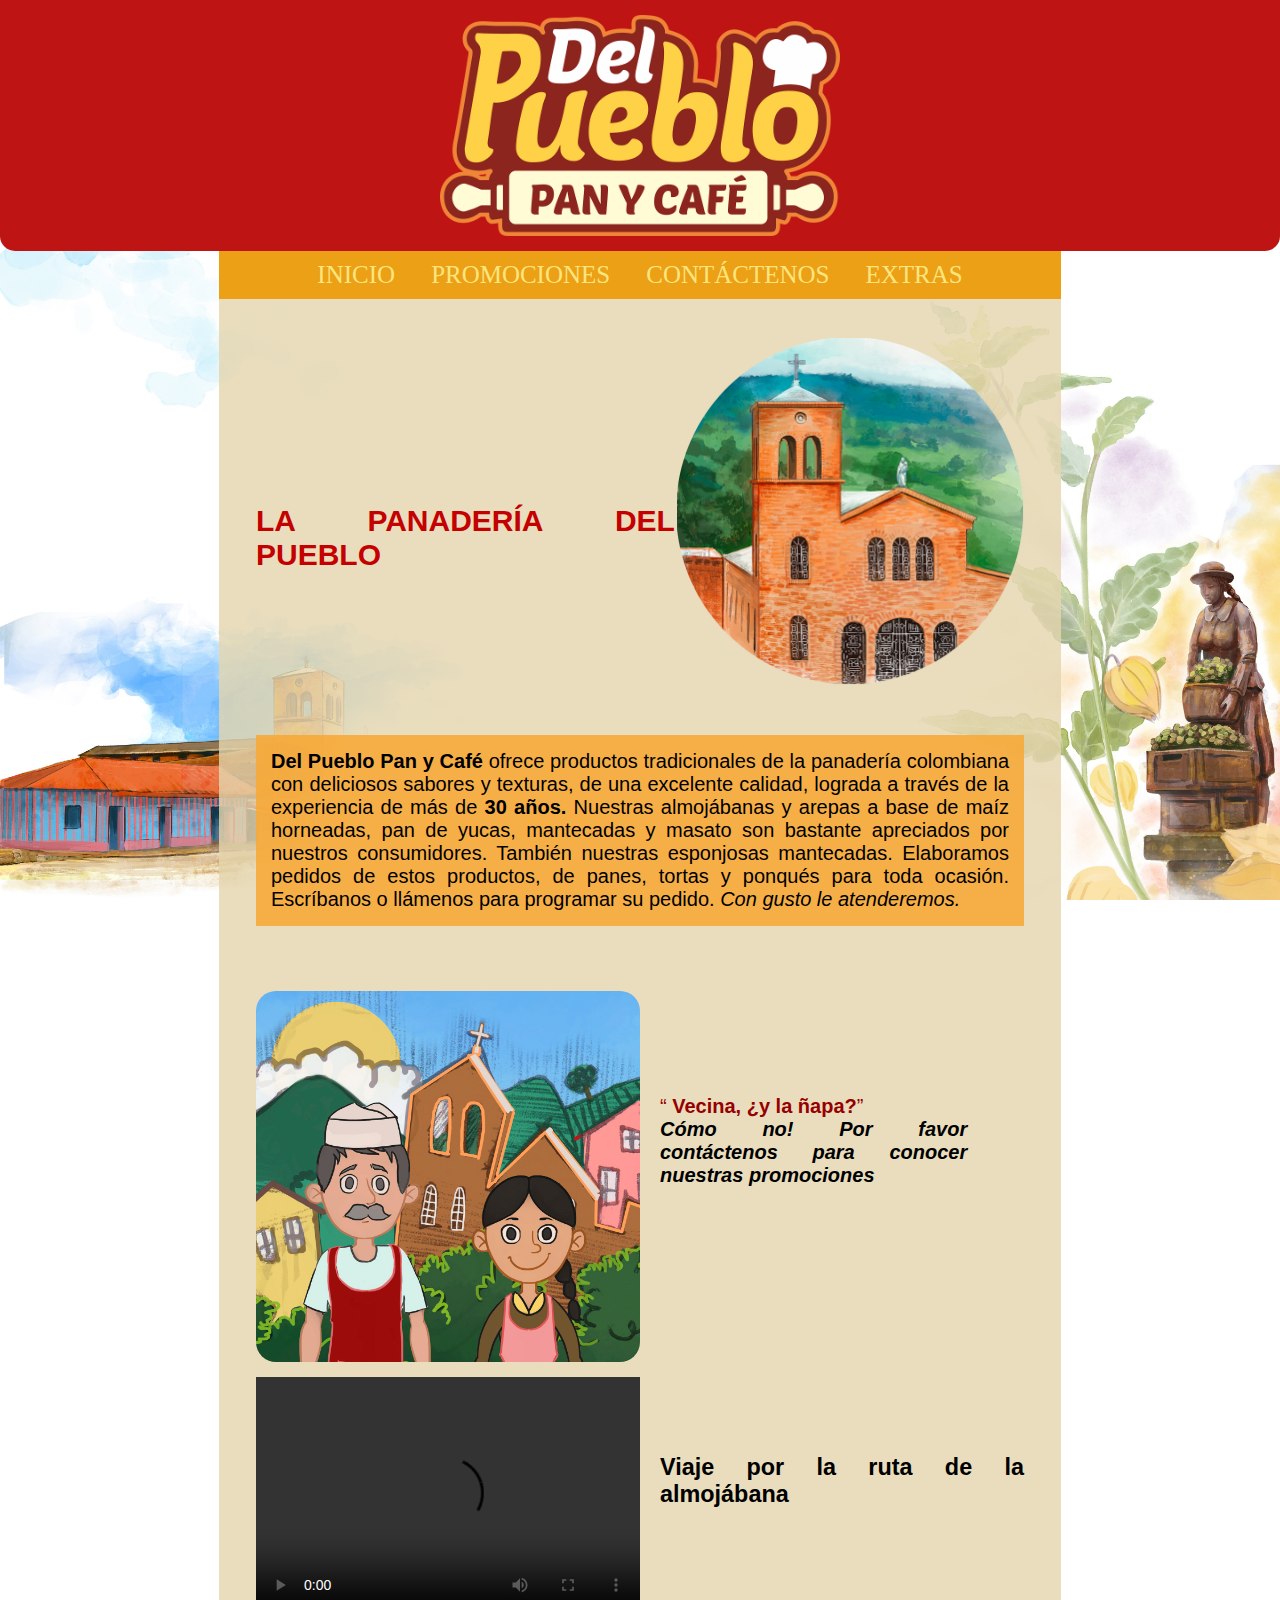
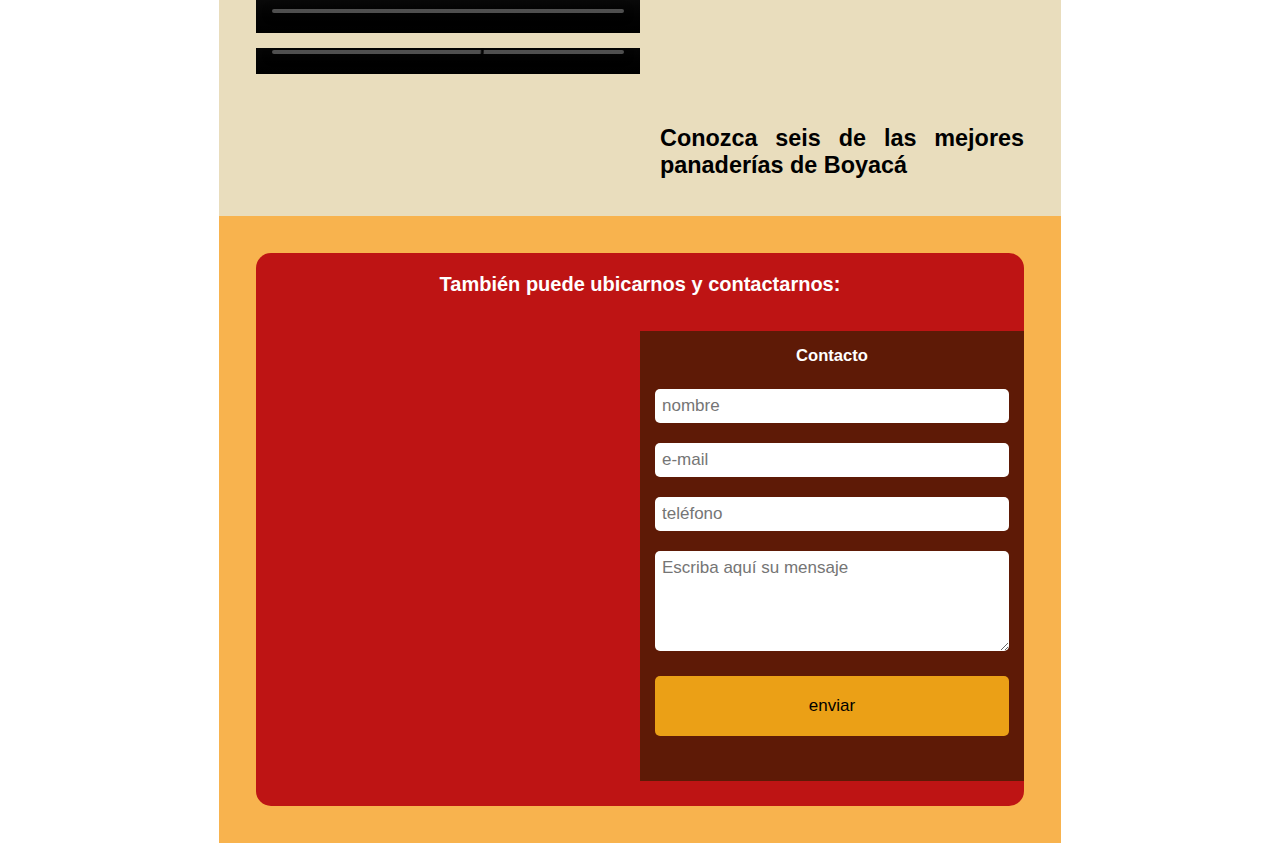
==== index.html @ bc75deab "commit uno" ====
<!DOCTYPE html>
<html lang="en">

<head>
    <meta charset="UTF-8">
    <meta name="viewport" content="width=device-Widt, initial-scale=1.0">
    <title>Pan_del_Pueblo</title>
    <link rel="stylesheet" href="estilos.css">
    <link rel="icon" href="imagenes/favicon.png">
</head>

<body>
    <header>
        <div class="logo_menu">
            <img class="logo" src="imagenes/logodelpueblo.png" alt="logo_delpueblo">
        </div>

        <div id="menu">
            <a class="active" href="#">INICIO</a>
            <a href="#promo">PROMOCIONES</a>
            <a href="#info">CONTÁCTENOS</a>
            <a href="receta/index.html">EXTRAS</a>
        </div>
    </header>

    <div class="contenedor">
        <div class="tituloImagen">
            <div class="titulo">
                <h1><b>LA PANADERÍA DEL PUEBLO</b></h1>
            </div>
            <div class="imagen">
                <img src="imagenes/iglesia pueblo.png" alt="imagenprincipal">
            </div>
        </div>

        <div class="seccion2">
            <p><b>Del Pueblo Pan y Café</b> ofrece productos tradicionales de la panadería colombiana con deliciosos
                sabores y texturas, de una excelente calidad, lograda a través de la experiencia de más de <strong>30
                    años.</strong> Nuestras almojábanas y arepas a base de maíz horneadas, pan de yucas, mantecadas y
                masato son bastante apreciados por nuestros consumidores. También nuestras esponjosas mantecadas.
                Elaboramos pedidos de estos productos, de panes, tortas y ponqués para toda ocasión. Escríbanos o
                llámenos para programar su pedido. <em>Con gusto le atenderemos.</em> </p> 
        </div>

        <div id="promo">
            <img src="imagenes/personajes pueblob.jpg" alt="personajes">
            <div class="dialogo">
                <q> <b>Vecina, ¿y la ñapa?</b></q>
                <h4>Cómo no! Por favor contáctenos para conocer nuestras promociones</h4>
            </div>
           </div>

        <div class="videospueblo">
            <section>
                <video src="videos/Viaje por la ruta de la almojábana.mp4" controls autoplay width="720px"height="480px"></video>
                <h3>Viaje por la ruta de la almojábana</h3>   
            </section>
            <section>
                <video src="videos/panaderias de Boyacá.mp4" controls autoplay width="7200px" height="480px"></video>
               <h3>Conozca seis de las mejores panaderías de Boyacá</h3>
            </section> 
        </div>
    </div>

    <footer id="info">
        <section class="partefooter">
            <h3 class="titulomapa">
                También puede ubicarnos y contactarnos:
            </h3>
            <div class="contenedorf">

                <iframe src="https://www.google.com/maps/embed?pb=!1m14!1m12!1m3!1d836.1475181157011!2d-74.35223554294032!3d4.519857502572211!2m3!1f0!2f0!3f0!3m2!1i1024!2i768!4f13.1!5e0!3m2!1ses-419!2sco!4v1585887356487!5m2!1ses-419!2sco"
                    width="600" height="450" frameborder="0" style="border:0;" allowfullscreen="" aria-hidden="false"
                    tabindex="0">
                </iframe>
                <form action="">
                    <h5>Contacto</h5>
                    <br>
                    <input type="text" name="nombre" placeholder="nombre" maxlength="35">
                    <input type="email" name="correo" placeholder="e-mail">
                    <input type="tel" name="telefono" placeholder="teléfono">
                    <textarea name="mensaje" id="textarea" placeholder="Escriba aquí su mensaje"></textarea>
                    <label for="textarea"></label>
                    <input type="submit" id="boton" value="enviar">
                </form>

            </div>
        </section>
    </footer>

</body>

</html>
---- estilos.css ----
*{
    margin: 0;
    padding: 0;
}

body {
    text-align: center;
    background-image: url(imagenes/background_delpueblo.jpg);
    font-size: 16px;
    background-repeat: no-repeat;
    background-size: 100%;
    background-position: bottom;
    background-attachment: fixed;
}

.logo_menu{
    background: #be1414;
    padding-top: 15px;
    border-bottom-left-radius: 15px;
    border-bottom-right-radius: 15px ;
}

.logo{
    width: 400px;
    margin: 0 auto;
    display: block;
    padding-bottom: 15px;
}

div#menu{
    background-color: rgb(235, 160, 22);
    width: 60%;
    max-width: 56.25rem;
    font-size: 1.56em;
    margin: 0 auto;
    font-family: fantasy;
    padding: 10px 37px 10px 37px;
}

div#menu a{
    text-decoration: none;
    padding: 15px;
    /* color: rgb(27, 2, 2); */
}

div#menu a:link {
    color: rgb(253, 229, 125)
}

div#menu a:visited {
    color: rgb(138, 66, 19);
}

div#menu a:hover {
    color: rgb(255, 255, 255);
}

div#menu a:active {
    color: rgb(255, 0, 0);
    font-size: 28px;
}

.contenedor {
    background: rgba(228, 213, 174, 0.815);
    width: 60%;
    max-width: 56.25rem;
    margin: 0 auto;
    padding: 37px;
    text-align: justify;
    font-family: 'Gill Sans', 'Gill Sans MT', Calibri, 'Trebuchet MS', sans-serif;
    color: rgb(0, 0, 0);
    font-size: 20px;
}

.tituloImagen {
    display: inline-flex;
    width: 100%;
}

.tituloImagen h1 {
    color: #c50000;
    font-family: -apple-system, BlinkMacSystemFont, 'Segoe UI', Roboto, Oxygen, Ubuntu, Cantarell, 'Open Sans', 'Helvetica Neue', sans-serif;
    font-size: 30px;
    font-weight: normal;
    margin-top: 40%;
}

.titulo{
    width: 60%;
}

.imagen {
    width: 50%;
}

.imagen img {
    width: 100%;
}

div.seccion2{
    width: 100%;
    background-color: rgba(247, 169, 53, 0.877);
    position: relative;
    top: 45px;
    font-size: 20px;
    padding: 15px;
    box-sizing: border-box;
    margin-bottom: 60px;
}

#promo{
    display: inline-flex;
    width: 100%
}

#promo img {
    border-radius: 20px;
    width: 50%;
    height: 50%;
    max-width: 50%;
    margin-top: 50px;
}

.dialogo{
    width: 40%;
    padding-left: 20px;
    margin-top: 20%;
}

div.dialogo q{
    font-size: 20px;
    font-family: Arial, Helvetica, sans-serif;
    color:rgb(150, 0, 0);
}
div.dialogo h4{
    font-style: italic;
}

.videospueblo{
    width: 100%;
}

.videospueblo section{
    display: inline-flex;
    width: 100%;
    margin-top: 10px;
}

.videospueblo video{
    /* padding-top: 5%; */
    width: 50%;
    height: 100%;
}

.videospueblo h3{
    padding-left:20px;
    padding-top: 10%;
}

footer {
    background-color: rgba(247, 169, 53, 0.877);
    width: 60%;
    max-width: 56.25rem;
    margin: 0 auto;
    padding: 37px;
    text-align: justify;
    font-family: 'Gill Sans', 'Gill Sans MT', Calibri, 'Trebuchet MS', sans-serif;
    color: rgb(0, 0, 0);
    font-size: 20px;
}
.partefooter{
    background: #be1414;
    width: 100%;
    border-radius: 15px;
    padding-bottom: 20px;
}
.contenedorf{
    display: inline-flex;
    justify-content: center;
}
.titulomapa{
    color: rgb(255, 255, 255);
    text-align: center;
    font-family: sans-serif;
    padding:  20px 10px 15px 10px;
    font-size: 20px;
}
iframe {
    margin-top: 20px;
    width: 50%;
}
form {
    width: 50%;
    background: rgb(94, 26, 6);
    box-sizing: border-box;
    padding: 15px 15px;
    margin-top: 20px;
    font-family: sans-serif;
}
input, textarea{
    width: 100%;
    margin-bottom:  20px;
    padding: 7px;
    box-sizing: border-box;
    font-size: 17px;
    border: none;
    border-radius: 5px;
    font-family: sans-serif;
}
textarea{
    min-height: 100px;
    max-height: 200px;
    min-width: 100%;
    max-width: 100%;
}
#boton{
    background: rgb(235, 160, 22);
    color: black;
    padding: 20px;
}
#boton:hover{
    cursor: pointer;
    background: white;
    color: rgb(160, 0, 0);
}
h5{
    text-align: center;
    color: rgb(255, 255, 255);
}
.contenidoiconos{
    margin-top: 150px;
    display: block;
}
.iconosredes{
    width: 300px;
    margin: 50px auto;
}
.iconosredes img{
    padding: 15px;
}
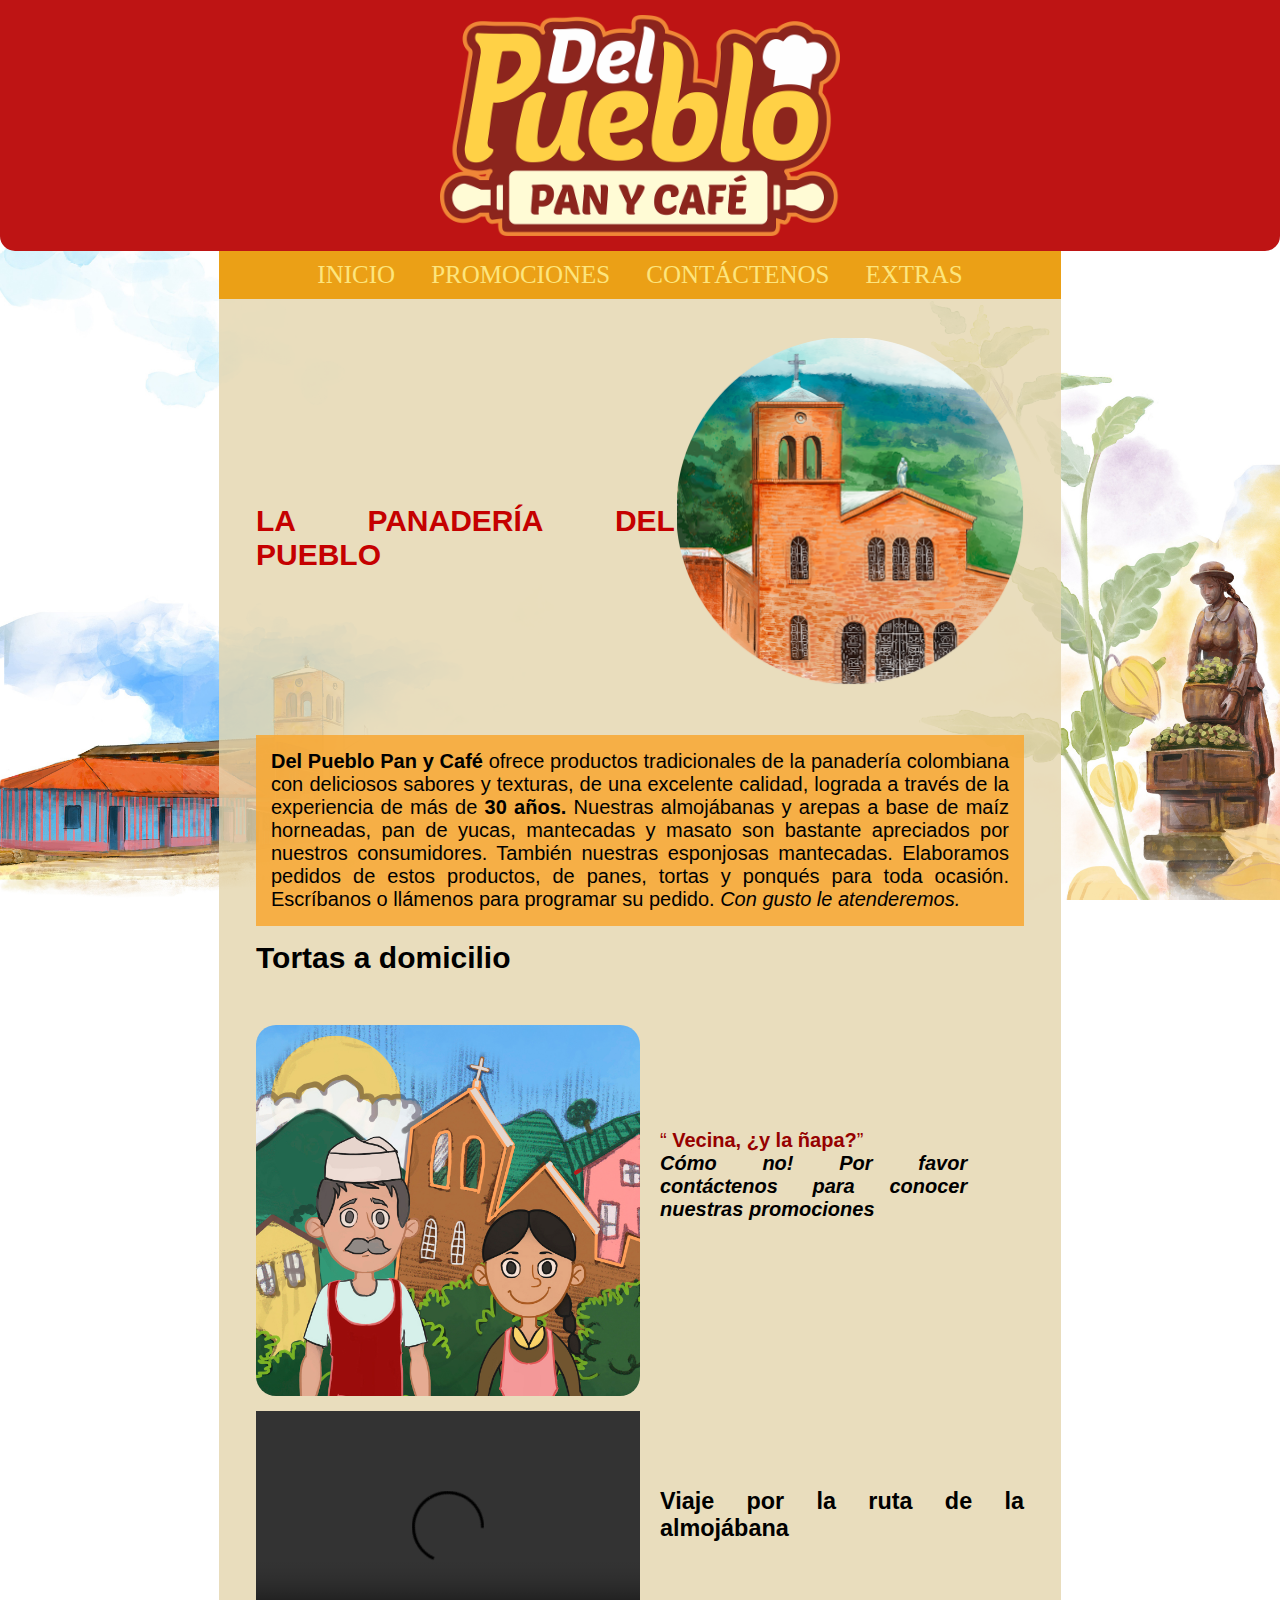
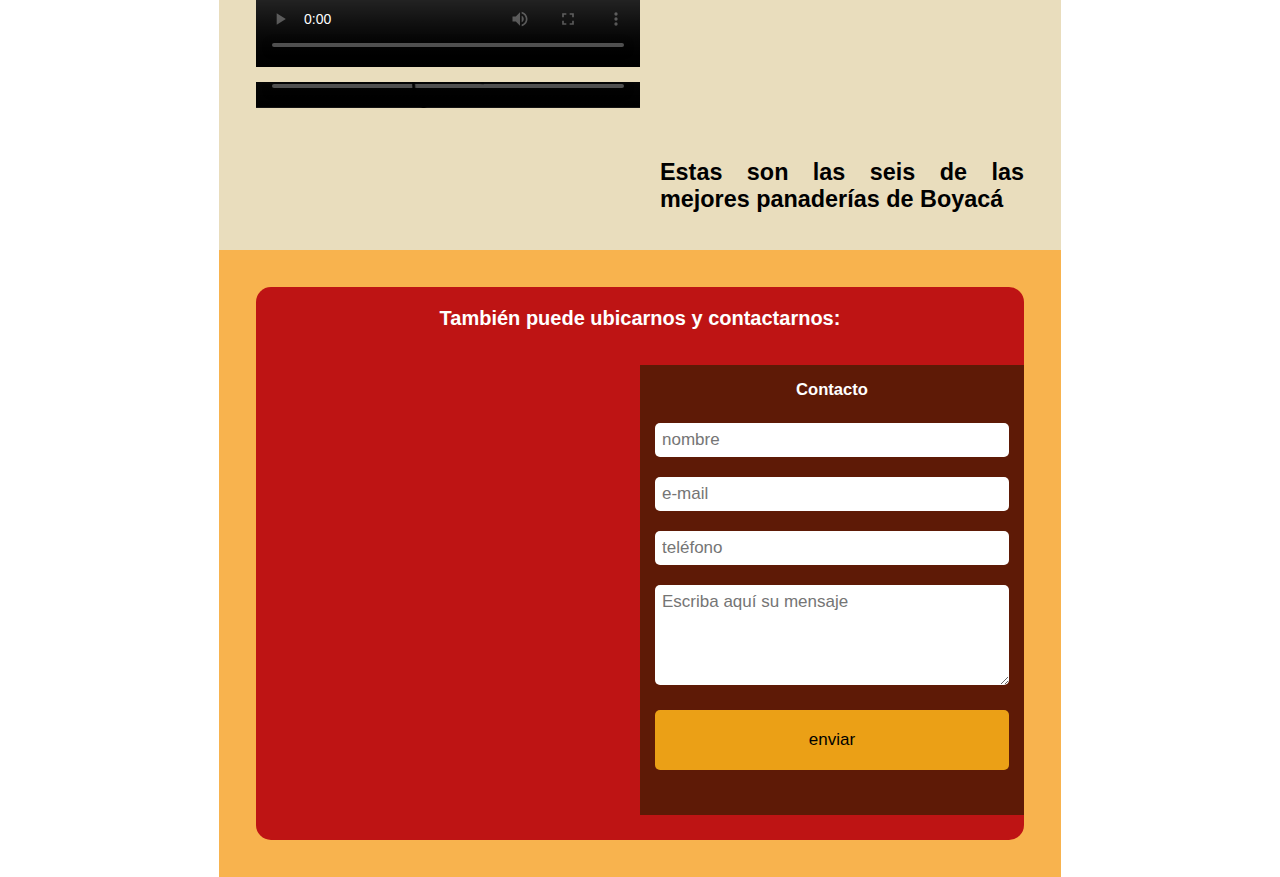
==== commit 7705d753: "pendiente fotografias tortas" ====
--- a/index.html
+++ b/index.html
@@ -42,6 +42,9 @@
                 llámenos para programar su pedido. <em>Con gusto le atenderemos.</em> </p> 
         </div>
 
+        <!-- elegir y subir fotografías -->
+        <h2>Tortas a domicilio</h2>
+
         <div id="promo">
             <img src="imagenes/personajes pueblob.jpg" alt="personajes">
             <div class="dialogo">
@@ -57,7 +60,7 @@
             </section>
             <section>
                 <video src="videos/panaderias de Boyacá.mp4" controls autoplay width="7200px" height="480px"></video>
-               <h3>Conozca seis de las mejores panaderías de Boyacá</h3>
+               <h3>Estas son las seis de las mejores panaderías de Boyacá</h3>
             </section> 
         </div>
     </div>
